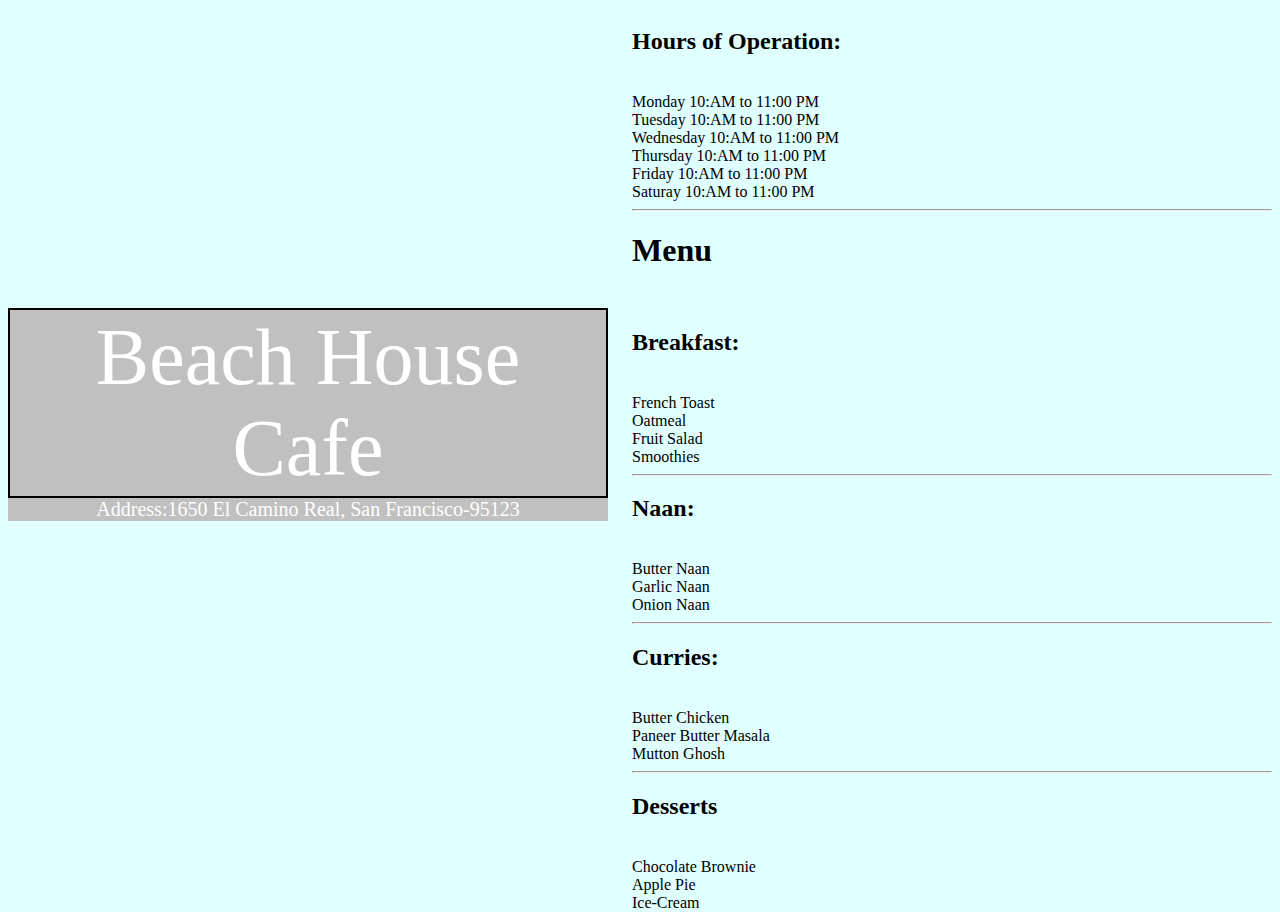
==== index.html @ 7bd7b486 "web page created" ====
<html>
    <head>
            <link rel="icon" href="x.ico" sizes="16x16">
        <title>Beach House Cafe</title>
        <style type="text/css">
            #block{
                
                text-align: center;
                font-size: 80px;
                float:left;
                color:rgb(0, 0, 0);
                width:600px;                
                margin-top:300px
                
                }
            #section{
                width:640px;
                height:100%;
                float:right;
                color:rgb(0, 0, 0);

            
            }    
            #location{
                font-size: 20px;
            }        
            
        </style>

    </head>
    <body style="background-color:lightcyan">
       <div id="block" style="background-color: silver; color:white; ">
        <div id ="name" style="border: 2px solid black;
        padding:2px;">
              Beach House Cafe    
        </div>
        <div id="location">
            Address:1650 El Camino Real, San Francisco-95123
        </div>
        </div>
        <div id="section">            
                <h2>Hours of Operation:</h2><br>
                Monday 10:AM to 11:00 PM<br>
                Tuesday 10:AM to 11:00 PM<br>
                Wednesday 10:AM to 11:00 PM<br>
                Thursday 10:AM to 11:00 PM<br>
                Friday 10:AM to 11:00 PM<br>
                Saturay 10:AM to 11:00 PM<br>   
                <hr>     
                <h1>Menu</h1><br>
                <p><h2>Breakfast:</h2><br>
                French Toast<br>
                Oatmeal<br>
                Fruit Salad<br>
                Smoothies<br>
                <hr>
                <h2>Naan:</h2><br>
                Butter Naan<br>
                Garlic Naan<br>
                Onion Naan<br>
                <hr>
                <h2>Curries:</h2><br>
                Butter Chicken<br>
                Paneer Butter Masala<br>
                Mutton Ghosh<br>
                <hr>
                <h2>Desserts</h2><br>
                Chocolate Brownie<br>
                Apple Pie<br>
                Ice-Cream<br>    
            </p>

            </div>    
        </div>
    </body>
</html>
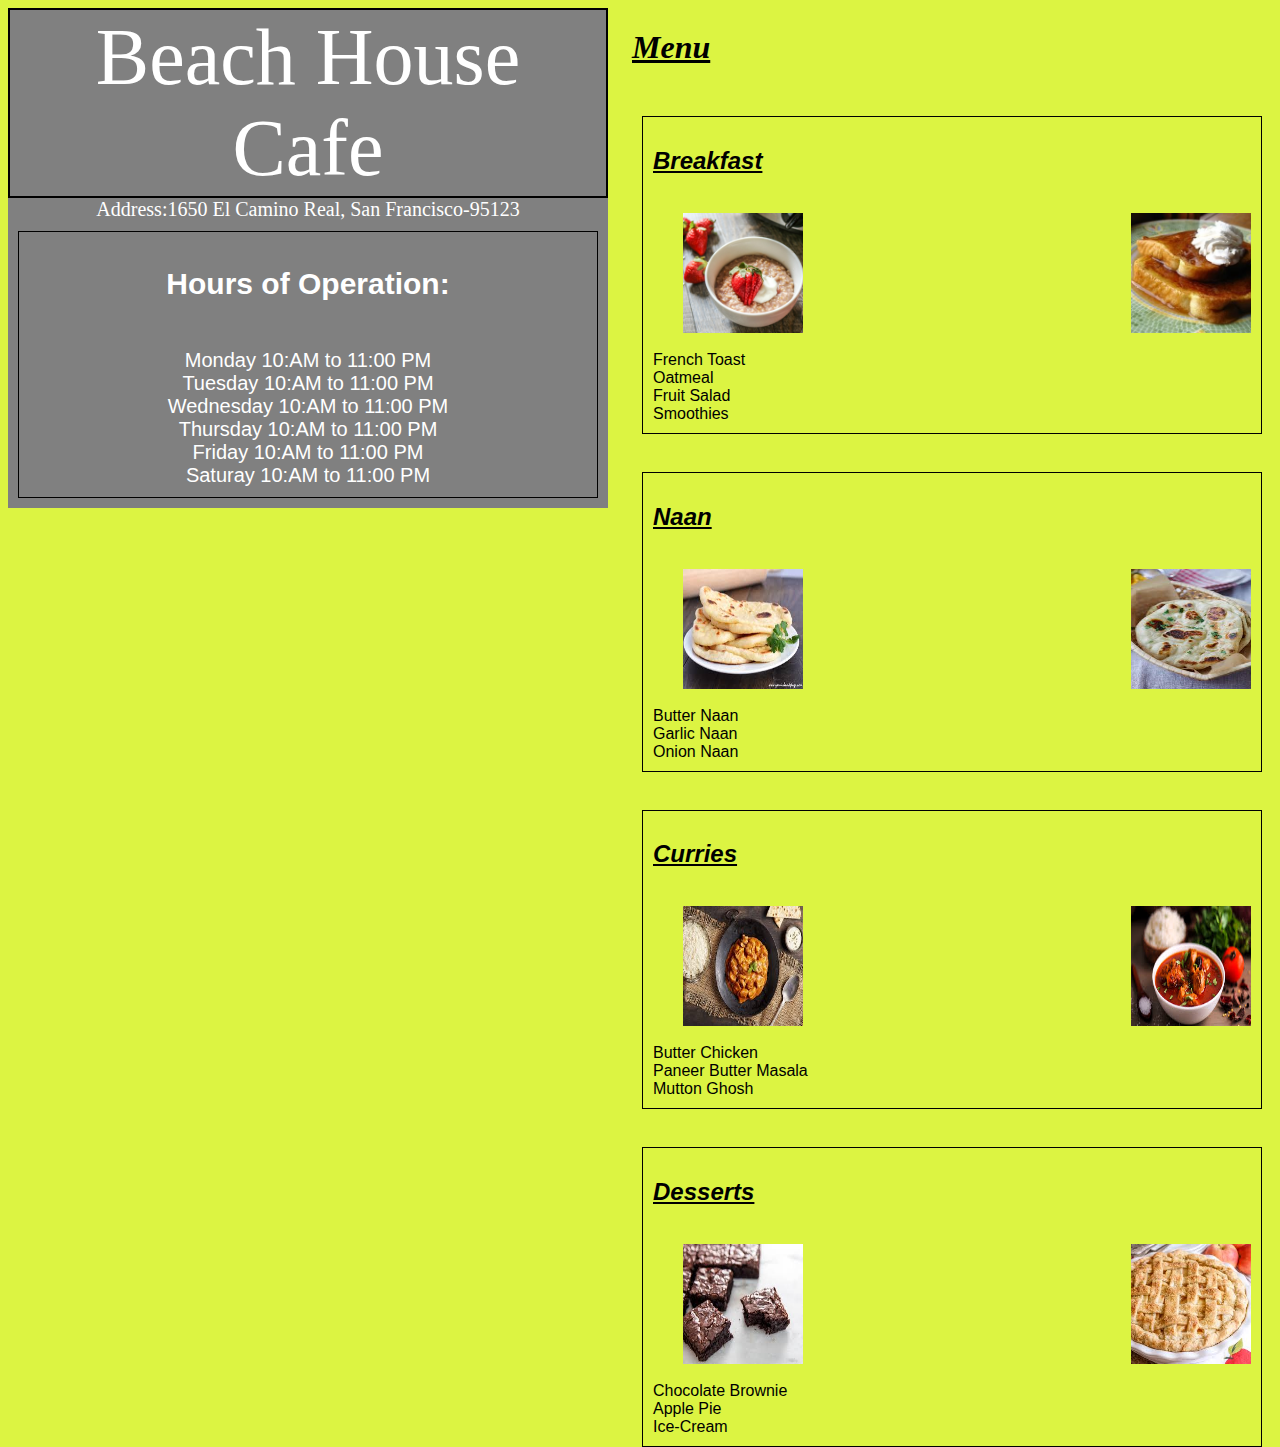
==== commit b7f18f5c: "photos of food added" ====
--- a/index.html
+++ b/index.html
@@ -10,7 +10,7 @@
                 float:left;
                 color:rgb(0, 0, 0);
                 width:600px;                
-                margin-top:300px
+                
                 
                 }
             #section{
@@ -24,51 +24,85 @@
             #location{
                 font-size: 20px;
             }        
-            
+            .menu{
+                border: 1px solid black;
+                padding:10px;
+                margin:10px;     
+                font-family: Arial, Helvetica, sans-serif;
+                
+            }
+            .foodp{
+                width:120px;
+                height:120px;
+                margin-left: 30px;
+
+            }
         </style>
 
     </head>
-    <body style="background-color:lightcyan">
-       <div id="block" style="background-color: silver; color:white; ">
+    <body style="background-color:#dcf442">
+       <div id="block" style="background-color:gray; color:white; ">
         <div id ="name" style="border: 2px solid black;
         padding:2px;">
               Beach House Cafe    
         </div>
         <div id="location">
             Address:1650 El Camino Real, San Francisco-95123
+            <section class="menu">
+                    <h2>Hours of Operation:</h2><br>
+                    Monday 10:AM to 11:00 PM<br>
+                    Tuesday 10:AM to 11:00 PM<br>
+                    Wednesday 10:AM to 11:00 PM<br>
+                    Thursday 10:AM to 11:00 PM<br>
+                    Friday 10:AM to 11:00 PM<br>
+                    Saturay 10:AM to 11:00 PM<br>   
+                </section>  
         </div>
         </div>
-        <div id="section">            
-                <h2>Hours of Operation:</h2><br>
-                Monday 10:AM to 11:00 PM<br>
-                Tuesday 10:AM to 11:00 PM<br>
-                Wednesday 10:AM to 11:00 PM<br>
-                Thursday 10:AM to 11:00 PM<br>
-                Friday 10:AM to 11:00 PM<br>
-                Saturay 10:AM to 11:00 PM<br>   
-                <hr>     
-                <h1>Menu</h1><br>
-                <p><h2>Breakfast:</h2><br>
+        <div id="section"> 
+                     
+               <i><b><u><h1> Menu</h1></u></b></i><br>
+                <section class="menu">
+                <h2><b><i><u>Breakfast</u></b></i></h2><br>
+                <img src="Food/b_1.jpg" class = "foodp">
+                <img src="Food/b_2.jpg" style="float:right" class="foodp"><br><br>
+
                 French Toast<br>
                 Oatmeal<br>
                 Fruit Salad<br>
                 Smoothies<br>
-                <hr>
-                <h2>Naan:</h2><br>
+                
+            </section>
+            <br>
+                
+                <section class="menu">
+                <h2><b><i><u>Naan</u></i></b></h2><br>
+                <img src="Food/N_1.jpg" class = "foodp">
+                <img src="Food/N_2.jpg" style="float:right" class="foodp"><br><br>
                 Butter Naan<br>
                 Garlic Naan<br>
                 Onion Naan<br>
-                <hr>
-                <h2>Curries:</h2><br>
+            </section>
+            <br>
+                <section class="menu">
+                <h2><b><i><u>Curries</u></i></b></h2><br>
+                <img src="Food/C_1.jpg" class = "foodp">
+                <img src="Food/C_2.jpg" style="float:right" class="foodp"><br><br>
                 Butter Chicken<br>
                 Paneer Butter Masala<br>
                 Mutton Ghosh<br>
-                <hr>
-                <h2>Desserts</h2><br>
+            </section>
+            <br>
+                <section class="menu">
+                <h2><b><i><u>Desserts</u></i></b></h2><br>
+                <img src="Food/D_1.jpg" class = "foodp">
+                <img src="Food/D_2.jpg" style="float:right" class="foodp"><br><br>
                 Chocolate Brownie<br>
                 Apple Pie<br>
                 Ice-Cream<br>    
+            </section>
             </p>
+            
 
             </div>    
         </div>
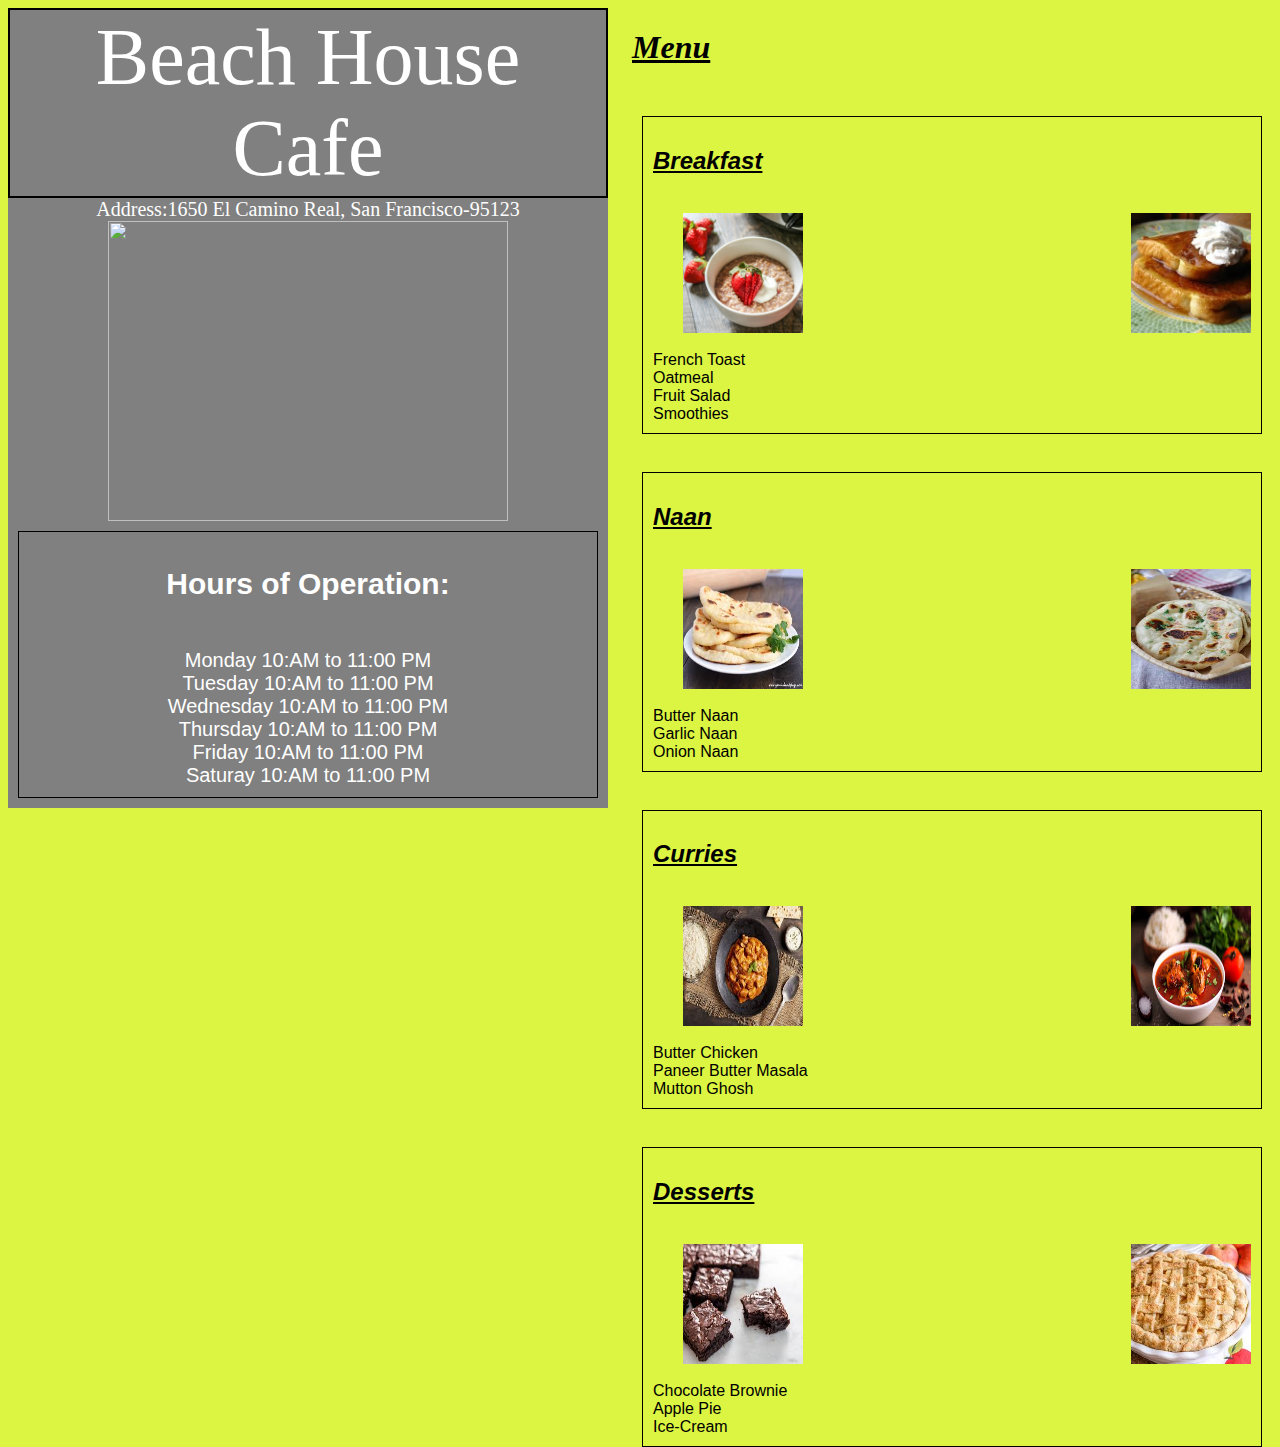
==== commit 6273055c: "final location photo addded" ====
--- a/index.html
+++ b/index.html
@@ -48,6 +48,7 @@
         </div>
         <div id="location">
             Address:1650 El Camino Real, San Francisco-95123
+            <img src="locationpic/Location.jpg" style="width:400px; height: 300px;">
             <section class="menu">
                     <h2>Hours of Operation:</h2><br>
                     Monday 10:AM to 11:00 PM<br>
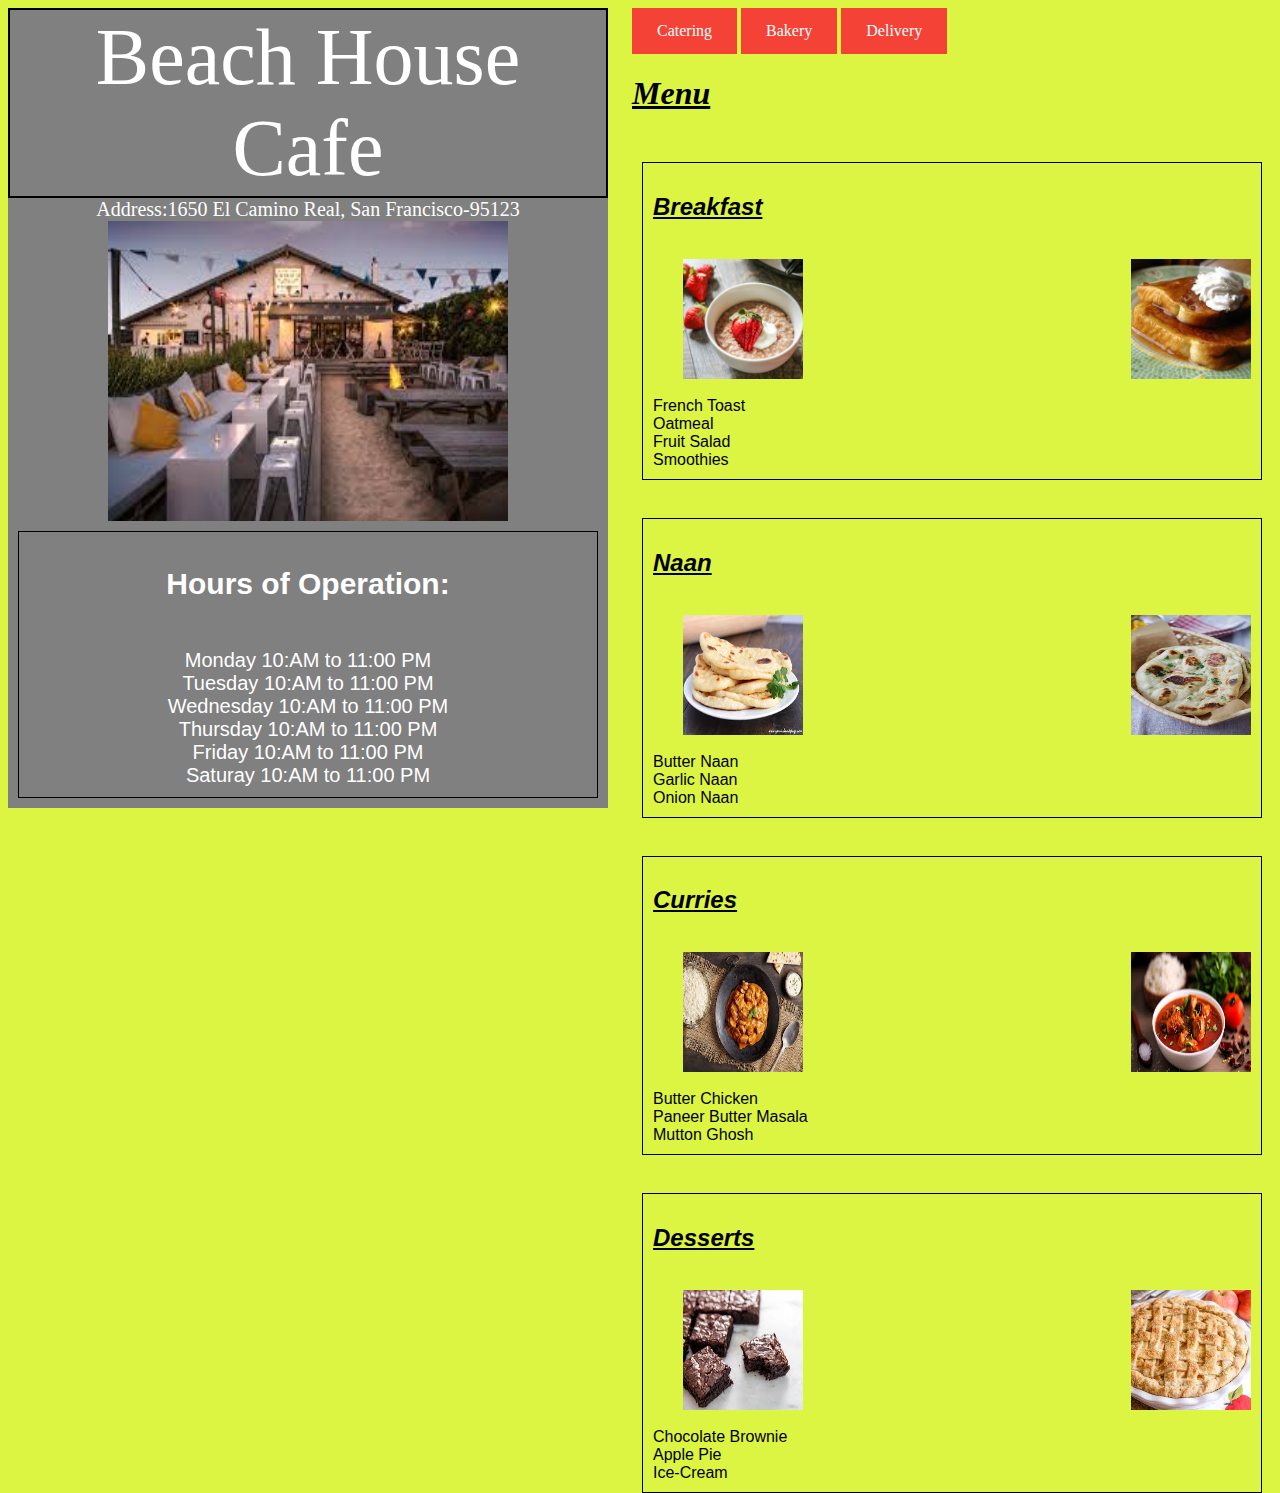
==== commit 38cdc6d5: "new files added links added" ====
--- a/index.html
+++ b/index.html
@@ -37,6 +37,19 @@
                 margin-left: 30px;
 
             }
+            a:link, a:visited {
+    background-color: #f44336;
+    color: white;
+    padding: 14px 25px;
+    text-align: center;
+    text-decoration: none;
+    display: inline-block;
+}
+
+
+a:hover, a:active {
+    background-color: red;
+}
         </style>
 
     </head>
@@ -61,7 +74,11 @@
         </div>
         </div>
         <div id="section"> 
-                     
+            <nav>
+            <a href="catering.html">Catering</a>
+            <a href="bakery.html">Bakery</a>
+            <a href="delivery.html">Delivery</a>            
+            </nav>
                <i><b><u><h1> Menu</h1></u></b></i><br>
                 <section class="menu">
                 <h2><b><i><u>Breakfast</u></b></i></h2><br>
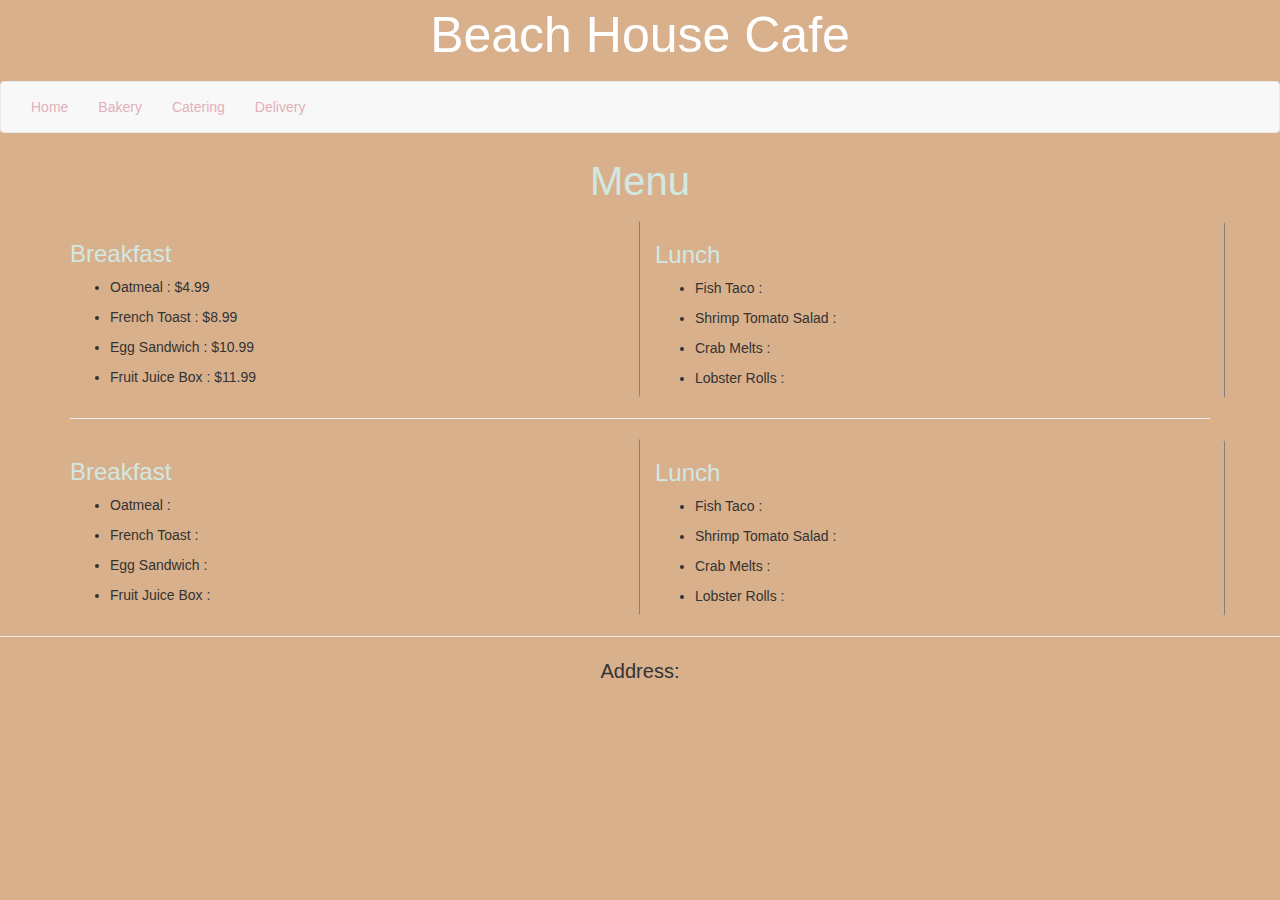
==== commit 1371c91b: "page updated" ====
--- a/index.html
+++ b/index.html
@@ -2,6 +2,9 @@
     <head>
             <link rel="icon" href="x.ico" sizes="16x16">
         <title>Beach House Cafe</title>
+        <link rel="stylesheet" href="https://maxcdn.bootstrapcdn.com/bootstrap/3.3.7/css/bootstrap.min.css">
+        <script src="https://ajax.googleapis.com/ajax/libs/jquery/3.3.1/jquery.min.js"></script>
+        <script src="https://maxcdn.bootstrapcdn.com/bootstrap/3.3.7/js/bootstrap.min.js"></script>
         <style type="text/css">
             #block{
                 
@@ -13,52 +16,64 @@
                 
                 
                 }
-            #section{
+            /* #section{
                 width:640px;
                 height:100%;
                 float:right;
                 color:rgb(0, 0, 0);
 
             
-            }    
+            }     */
             #location{
                 font-size: 20px;
-            }        
-            .menu{
+            }   
+            #name{
+
+            }       
+            /* .menu{
                 border: 1px solid black;
                 padding:10px;
                 margin:10px;     
                 font-family: Arial, Helvetica, sans-serif;
                 
-            }
-            .foodp{
+            /* } */
+            /* .foodp{
                 width:120px;
                 height:120px;
                 margin-left: 30px;
 
             }
-            a:link, a:visited {
-    background-color: #f44336;
-    color: white;
-    padding: 14px 25px;
-    text-align: center;
-    text-decoration: none;
-    display: inline-block;
-}
-
-
-a:hover, a:active {
-    background-color: red;
-}
+             */
+             /* body{
+                 background-image: url("locationpic/bg.jpeg");                 
+                 background-size: 120%; 
+                 background-repeat: repeat;
+             }*/
+             .col{
+               
+             } 
         </style>
 
     </head>
-    <body style="background-color:#dcf442">
-       <div id="block" style="background-color:gray; color:white; ">
-        <div id ="name" style="border: 2px solid black;
-        padding:2px;">
-              Beach House Cafe    
+    <body style="background-color: #D9B08C">
+              
+              <p style="text-align:center; font-size:50px; color:white">Beach House Cafe</p>
+        
+        <div>
+                <nav class="navbar navbar-default navbar-sticky-top" style="color:#E3AFBC">
+                        <div class="container-fluid">                      
+                          <ul class="nav navbar-nav">
+                            <li><a href="index.html" style="color:#E3AFBC;">Home</a></li>
+                            <li><a href="bakery.html" style="color:#E3AFBC">Bakery</a></li>
+                            <li><a href="catering.html" style="color:#E3AFBC">Catering</a></li>
+                            <li><a href="delivery.html" style="color:#E3AFBC;">Delivery</a></li>                            
+                          </ul>
+                        </div>
+                      </nav>
+                      
         </div>
+        
+        <!-- <div id="block" style="background-color:gray; color:white; padding-top: 2px; margin-top: 10px; ">
         <div id="location">
             Address:1650 El Camino Real, San Francisco-95123
             <img src="locationpic/Location.jpg" style="width:400px; height: 300px;">
@@ -72,57 +87,55 @@
                     Saturay 10:AM to 11:00 PM<br>   
                 </section>  
         </div>
-        </div>
-        <div id="section"> 
-            <nav>
-            <a href="catering.html">Catering</a>
-            <a href="bakery.html">Bakery</a>
-            <a href="delivery.html">Delivery</a>            
-            </nav>
-               <i><b><u><h1> Menu</h1></u></b></i><br>
-                <section class="menu">
-                <h2><b><i><u>Breakfast</u></b></i></h2><br>
-                <img src="Food/b_1.jpg" class = "foodp">
-                <img src="Food/b_2.jpg" style="float:right" class="foodp"><br><br>
-
-                French Toast<br>
-                Oatmeal<br>
-                Fruit Salad<br>
-                Smoothies<br>
-                
-            </section>
-            <br>
-                
-                <section class="menu">
-                <h2><b><i><u>Naan</u></i></b></h2><br>
-                <img src="Food/N_1.jpg" class = "foodp">
-                <img src="Food/N_2.jpg" style="float:right" class="foodp"><br><br>
-                Butter Naan<br>
-                Garlic Naan<br>
-                Onion Naan<br>
-            </section>
-            <br>
-                <section class="menu">
-                <h2><b><i><u>Curries</u></i></b></h2><br>
-                <img src="Food/C_1.jpg" class = "foodp">
-                <img src="Food/C_2.jpg" style="float:right" class="foodp"><br><br>
-                Butter Chicken<br>
-                Paneer Butter Masala<br>
-                Mutton Ghosh<br>
-            </section>
-            <br>
-                <section class="menu">
-                <h2><b><i><u>Desserts</u></i></b></h2><br>
-                <img src="Food/D_1.jpg" class = "foodp">
-                <img src="Food/D_2.jpg" style="float:right" class="foodp"><br><br>
-                Chocolate Brownie<br>
-                Apple Pie<br>
-                Ice-Cream<br>    
-            </section>
-            </p>
-            
+        </div>         -->
+        <div id="section" >   
+            <div class="container">
+                <div class="row">
+                   <p style="color:#D1E8E2;text-align: center;font-size: 40px;">Menu</p>
+                </div>
+                <div class="row">
+                    <div class="col-md-6" style="border: 1px solid gray; border-radius: 2px; border-left:none;border-top:none;border-bottom: none"><h3 style="color:#D1E8E2">Breakfast</h3>
+                    <ul>
+                        <li><p id="oat">Oatmeal : $4.99</p></li>                        
+                        <li><p id="french">French Toast : $8.99 </p></li>
+                        <li><p id="egg">Egg Sandwich : $10.99</p></li>
+                        <li><p id="fruit">Fruit Juice Box : $11.99 </p></li>
+                    </ul></div>
+                    <div class="col-sm-1"></div>
+                    <div class="col-md-6 offset-md-1" style="border: 1px solid gray; border-radius: 2px; border-left:none;border-top:none;border-bottom: none"><h3 style="color:#D1E8E2">Lunch</h3>
+                        <ul>
+                        <li><p>Fish Taco :</p></li>
+                        <li><p>Shrimp Tomato Salad :</p></li>
+                        <li><p>Crab Melts :</p></li>
+                        <li><p>Lobster Rolls : </p></li>
+                    </ul>
+                    </div>
+                </div>
+                <hr>
+                <div class="row">
+                        <div class="col-md-6" style="border: 1px solid gray; border-radius: 2px; border-left:none;border-top:none;border-bottom: none"><h3 style="color:#D1E8E2">Breakfast</h3>
+                        <ul>
+                            <li><p>Oatmeal :</p></li>                        
+                            <li><p>French Toast : </p></li>
+                            <li><p>Egg Sandwich : </p></li>
+                            <li><p>Fruit Juice Box : </p></li>
+                        </ul></div>
+                        <div class="col-sm-1"></div>
+                        <div class="col-md-6 offset-md-1" style="border: 1px solid gray; border-radius: 2px; border-left:none;border-top:none;border-bottom: none"><h3 style="color:#D1E8E2">Lunch</h3>
+                            <ul>
+                            <li><p>Fish Taco :</p></li>
+                            <li><p>Shrimp Tomato Salad :</p></li>
+                            <li><p>Crab Melts :</p></li>
+                            <li><p>Lobster Rolls : </p></li>
+                        </ul>
+                        </div>
+                    </div>
 
             </div>    
-        </div>
+        </div>    
+        <hr>
+        <footer>
+            <p style="text-align: center; font-size: 20px;">Address:
+        </footer>
     </body>
 </html>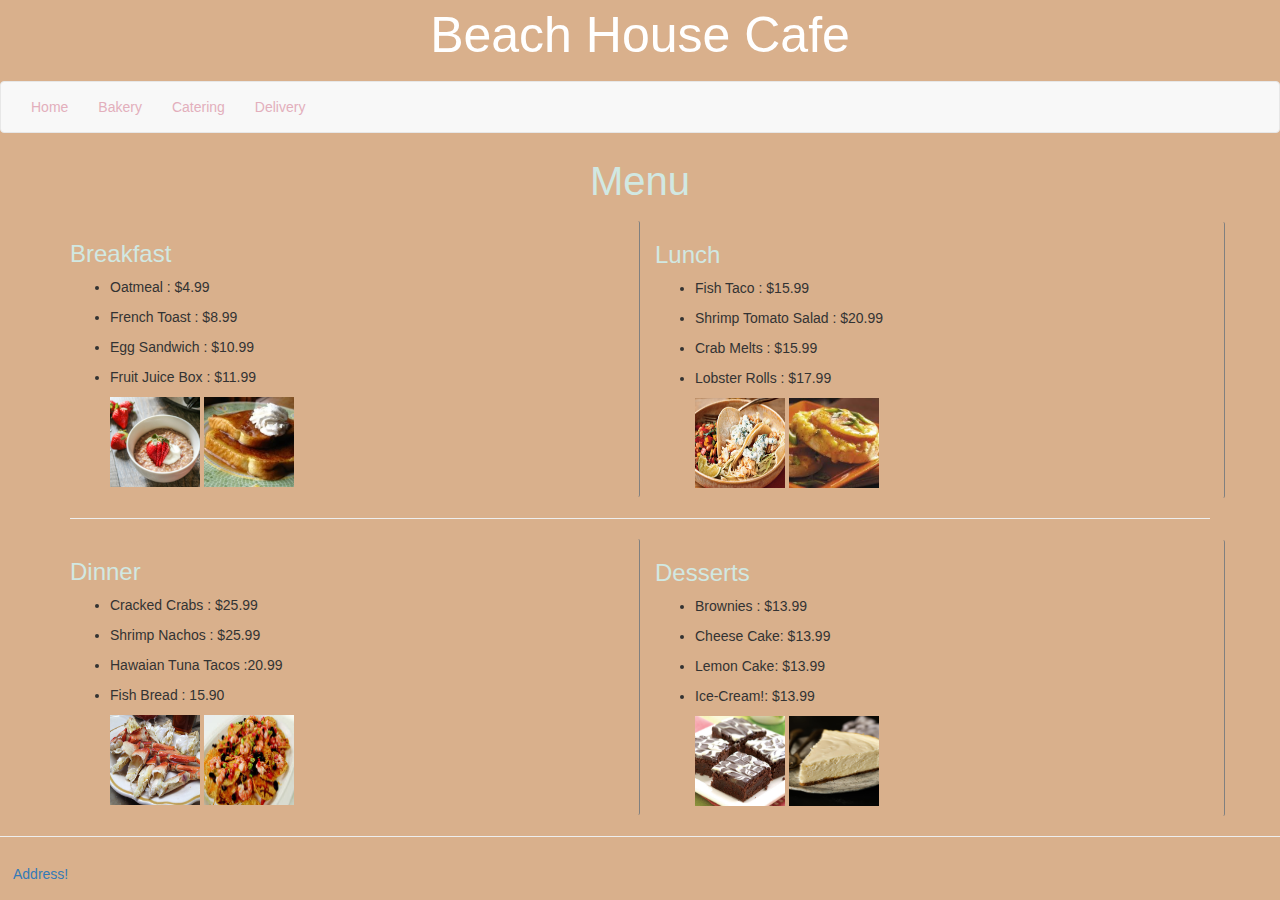
==== commit 5846b3b0: "New photos added index File updated" ====
--- a/index.html
+++ b/index.html
@@ -100,33 +100,41 @@
                         <li><p id="french">French Toast : $8.99 </p></li>
                         <li><p id="egg">Egg Sandwich : $10.99</p></li>
                         <li><p id="fruit">Fruit Juice Box : $11.99 </p></li>
+                        <img src="Food/b_1.jpg" width="90px;" height="90px;">
+                        <img src="Food/b_2.jpg" width="90px;" height="90px;">
                     </ul></div>
                     <div class="col-sm-1"></div>
                     <div class="col-md-6 offset-md-1" style="border: 1px solid gray; border-radius: 2px; border-left:none;border-top:none;border-bottom: none"><h3 style="color:#D1E8E2">Lunch</h3>
                         <ul>
-                        <li><p>Fish Taco :</p></li>
-                        <li><p>Shrimp Tomato Salad :</p></li>
-                        <li><p>Crab Melts :</p></li>
-                        <li><p>Lobster Rolls : </p></li>
+                        <li><p>Fish Taco : $15.99</p></li>
+                        <li><p>Shrimp Tomato Salad : $20.99</p></li>
+                        <li><p>Crab Melts : $15.99</p></li>
+                        <li><p>Lobster Rolls : $17.99 </p></li>
+                        <img src="Food/c_1.jpg" width="90px;" height="90px;">
+                        <img src="Food/c_2.jpeg" width="90px;" height="90px;">
                     </ul>
                     </div>
                 </div>
                 <hr>
                 <div class="row">
-                        <div class="col-md-6" style="border: 1px solid gray; border-radius: 2px; border-left:none;border-top:none;border-bottom: none"><h3 style="color:#D1E8E2">Breakfast</h3>
+                        <div class="col-md-6" style="border: 1px solid gray; border-radius: 2px; border-left:none;border-top:none;border-bottom: none"><h3 style="color:#D1E8E2">Dinner</h3>
                         <ul>
-                            <li><p>Oatmeal :</p></li>                        
-                            <li><p>French Toast : </p></li>
-                            <li><p>Egg Sandwich : </p></li>
-                            <li><p>Fruit Juice Box : </p></li>
+                            <li><p>Cracked Crabs : $25.99</p></li>                        
+                            <li><p>Shrimp Nachos : $25.99</p></li>
+                            <li><p>Hawaian Tuna Tacos :20.99 </p></li>
+                            <li><p>Fish Bread : 15.90 </p></li>
+                            <img src="Food/D_1.jpg" width="90px;" height="90px;">
+                            <img src="Food/D_2.jpeg" width="90px;" height="90px;">
                         </ul></div>
                         <div class="col-sm-1"></div>
-                        <div class="col-md-6 offset-md-1" style="border: 1px solid gray; border-radius: 2px; border-left:none;border-top:none;border-bottom: none"><h3 style="color:#D1E8E2">Lunch</h3>
+                        <div class="col-md-6 offset-md-1" style="border: 1px solid gray; border-radius: 2px; border-left:none;border-top:none;border-bottom: none"><h3 style="color:#D1E8E2">Desserts</h3>
                             <ul>
-                            <li><p>Fish Taco :</p></li>
-                            <li><p>Shrimp Tomato Salad :</p></li>
-                            <li><p>Crab Melts :</p></li>
-                            <li><p>Lobster Rolls : </p></li>
+                            <li><p>Brownies : $13.99</p></li>
+                            <li><p>Cheese Cake: $13.99</p></li>
+                            <li><p>Lemon Cake: $13.99</p></li>
+                            <li><p>Ice-Cream!: $13.99</p></li>
+                            <img src="Food/DD_1.jpg" width="90px;" height="90px;">
+                            <img src="Food/dd_2.jpg" width="90px;" height="90px;">
                         </ul>
                         </div>
                     </div>
@@ -134,8 +142,14 @@
             </div>    
         </div>    
         <hr>
-        <footer>
-            <p style="text-align: center; font-size: 20px;">Address:
+        <footer style="align-self: center;">
+                <a class="btn" data-toggle="collapse" href="#address" role="button" aria-expanded="false" aria-controls="collapseExample" style="text-align: center">
+                        Address!
+                      </a>
+                      <div class="collapse" id="address">
+                            1650 Graham Lane, Santa Cruz, CA-95123.
+                            <img src="locationpic/bg.jpeg" width="200px" height="200px">
+                        </div>
         </footer>
     </body>
 </html>